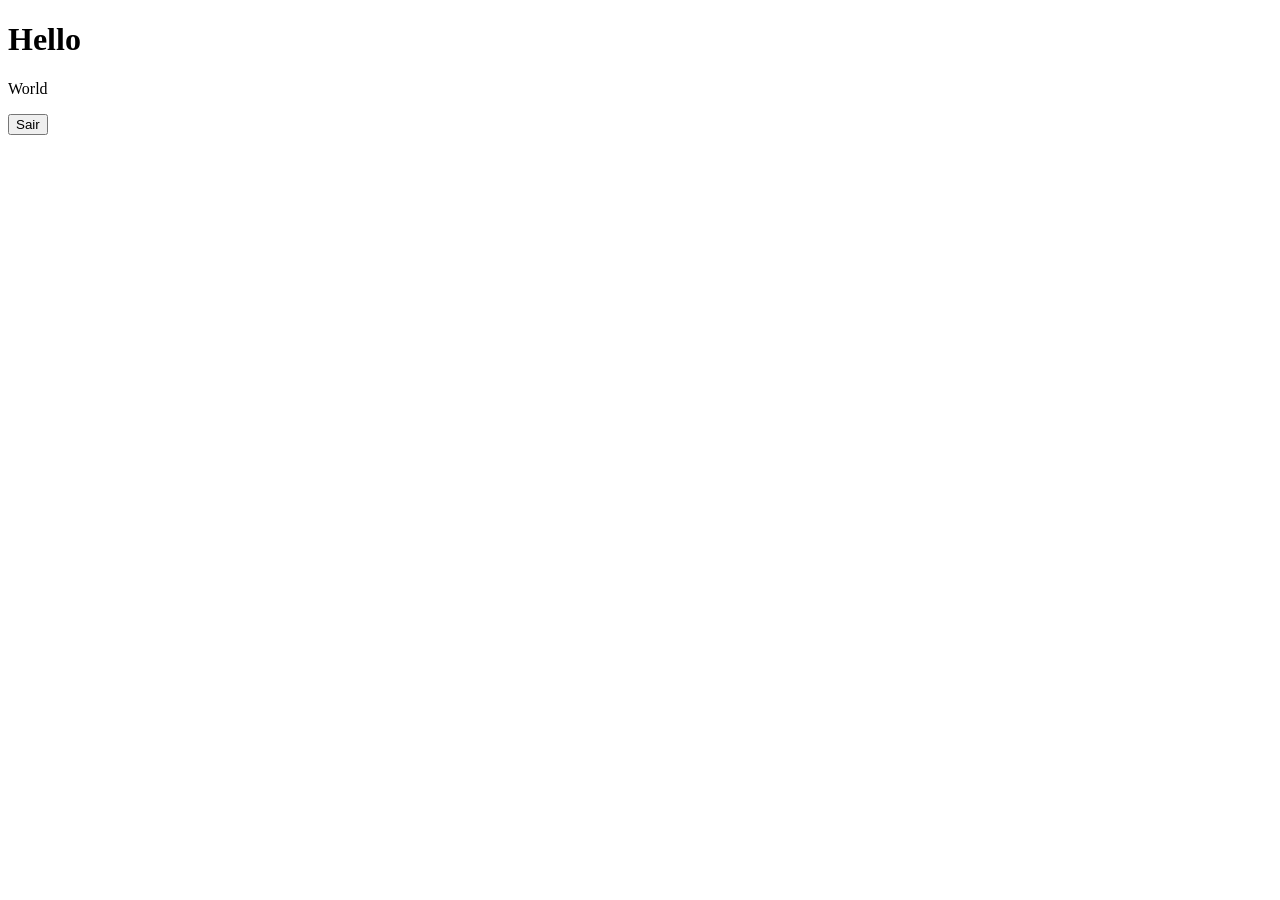
==== home.html @ e6d29664 "Update home.html" ====
<!DOCTYPE html>
<html lang="en">
<head>
    <meta charset="UTF-8">
    <meta name="viewport" content="width=device-width, initial-scale=1.0">
    <title>Document</title>
</head>
<body>
    <h1>Hello</h1>
    <p>World</p>
    <button id="logoutBtn">Sair</button>
<script type="module" src="js/auth.js"></script>
</body>
</html>
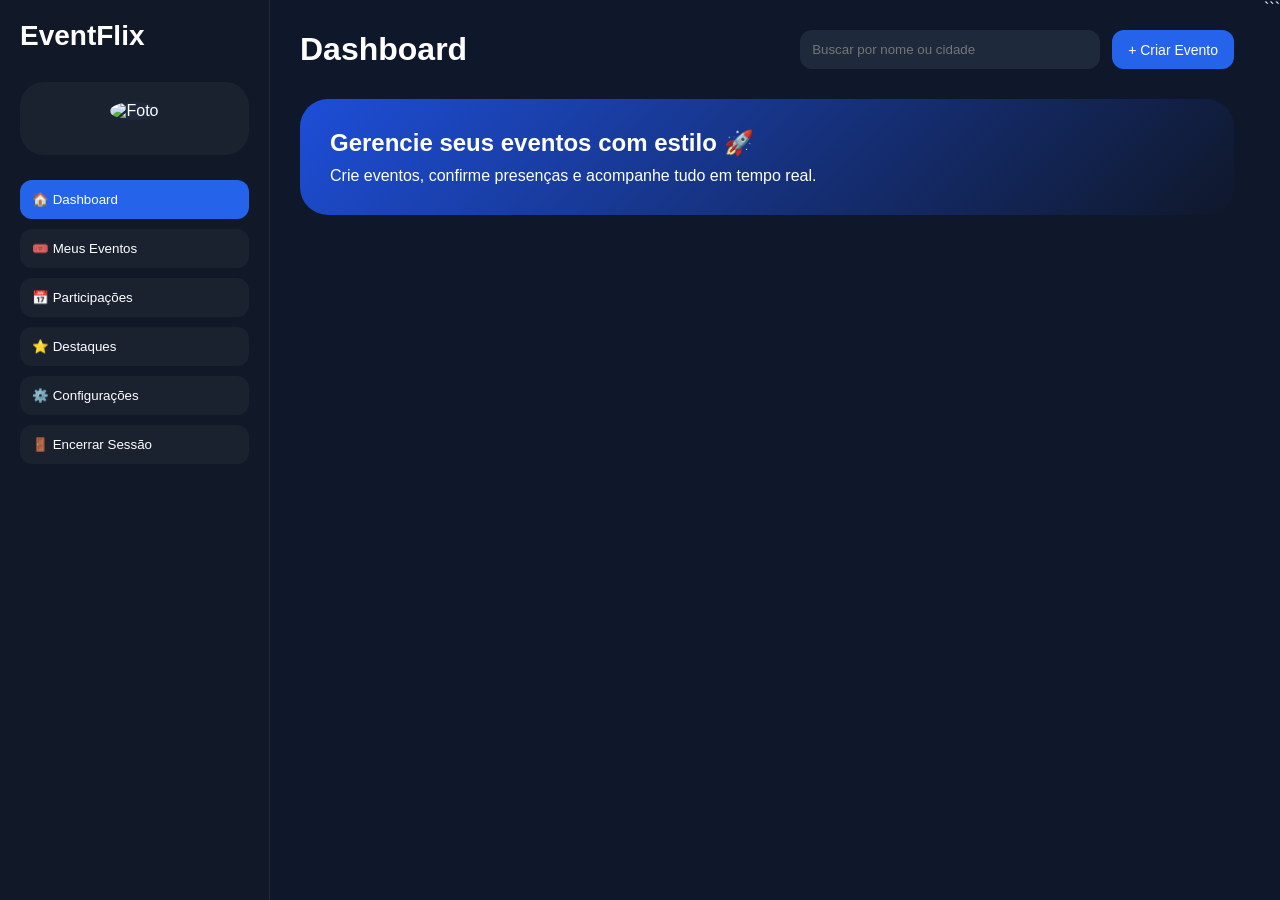
==== commit 024aaf10: "V.1.1" ====
--- a/home.html
+++ b/home.html
@@ -1,14 +1,93 @@
 <!DOCTYPE html>
-<html lang="en">
+<html lang="pt-BR">
 <head>
-    <meta charset="UTF-8">
-    <meta name="viewport" content="width=device-width, initial-scale=1.0">
-    <title>Document</title>
+  <meta charset="UTF-8">
+  <meta name="viewport" content="width=device-width, initial-scale=1.0">
+  <title>EventFlix</title>
+  <link rel="stylesheet" href="css/home.css">
 </head>
 <body>
-    <h1>Hello</h1>
-    <p>World</p>
-    <button id="logoutBtn">Sair</button>
-<script type="module" src="js/auth.js"></script>
+
+  <aside class="sidebar">
+    <div>
+      <div class="logo">EventFlix</div>
+
+      <div class="profile-card" onclick="abrirModal('profileModal')">
+        <img id="profileImage" src="" alt="Foto">
+        <h2 id="profileNameView"></h2>
+        <p id="profileEmailView"></p>
+        <p id="profileJobView"></p>
+      </div>
+
+      <div class="menu">
+        <button class="active" onclick="mostrarSecao('dashboard')">🏠 Dashboard</button>
+        <button onclick="mostrarSecao('meusEventos')">🎟️ Meus Eventos</button>
+        <button onclick="mostrarSecao('participacoes')">📅 Participações</button>
+        <button onclick="mostrarSecao('destaques')">⭐ Destaques</button>
+        <button onclick="mostrarSecao('configuracoes')">⚙️ Configurações</button>
+        <button class="logout-btn" id="logoutBtn">🚪 Encerrar Sessão</button>
+      </div>
+    </div>
+  </aside>
+
+  <main class="main">
+
+    <div class="topbar">
+      <h1 id="pageTitle">Dashboard</h1>
+
+      <div class="top-actions">
+        <input type="text" class="search-input" id="searchInput" placeholder="Buscar por nome ou cidade">
+        <button class="btn" onclick="abrirModal('eventModal')">+ Criar Evento</button>
+      </div>
+    </div>
+
+    <section class="hero">
+      <h2>Gerencie seus eventos com estilo 🚀</h2>
+      <p>Crie eventos, confirme presenças e acompanhe tudo em tempo real.</p>
+    </section>
+
+    <div id="content"></div>
+
+  </main>
+
+  <div class="modal" id="profileModal">
+    <div class="modal-content">
+      <h2>Editar Perfil</h2>
+
+      <input type="text" id="profileName" placeholder="Nome">
+      <input type="email" id="profileEmail" placeholder="Email">
+      <input type="text" id="profileJob" placeholder="Profissão">
+      <input type="file" id="profilePhoto">
+
+      <div class="modal-actions">
+        <button class="btn cancel-btn" onclick="fecharModal('profileModal')">Cancelar</button>
+        <button class="btn" id="saveProfileBtn">Salvar</button>
+      </div>
+    </div>
+  </div>
+
+  <div class="modal" id="eventModal">
+    <div class="modal-content">
+      <h2>Criar Evento</h2>
+
+      <input type="text" id="eventTitle" placeholder="Nome do evento">
+      <input type="text" id="eventCity" placeholder="Cidade">
+      <input type="date" id="eventDate">
+      <input type="time" id="eventTime">
+      <input type="number" id="eventVacancies" placeholder="Quantidade de vagas">
+
+      <select id="eventType">
+        <option value="Online">Online</option>
+        <option value="Presencial">Presencial</option>
+      </select>
+
+      <div class="modal-actions">
+        <button class="btn cancel-btn" onclick="fecharModal('eventModal')">Cancelar</button>
+        <button class="btn" id="saveEventBtn">Salvar Evento</button>
+      </div>
+    </div>
+  </div>
+  <script type="module" src="js/home.js"></script>
 </body>
 </html>
+```
--- a/css/home.css
+++ b/css/home.css
@@ -0,0 +1,273 @@
+* {
+      margin: 0;
+      padding: 0;
+      box-sizing: border-box;
+      font-family: Arial, sans-serif;
+    }
+
+    body {
+      background: #0f172a;
+      color: white;
+      display: flex;
+      min-height: 100vh;
+    }
+
+    .sidebar {
+      width: 270px;
+      background: #111827;
+      padding: 20px;
+      display: flex;
+      flex-direction: column;
+      justify-content: space-between;
+      border-right: 1px solid rgba(255,255,255,0.08);
+    }
+
+    .logo {
+      font-size: 28px;
+      font-weight: bold;
+      margin-bottom: 30px;
+    }
+
+    .profile-card {
+      background: rgba(255,255,255,0.04);
+      border-radius: 24px;
+      padding: 20px;
+      text-align: center;
+      cursor: pointer;
+      margin-bottom: 25px;
+    }
+
+    .profile-card img {
+      width: 90px;
+      height: 90px;
+      border-radius: 50%;
+      object-fit: cover;
+      background: #1e293b;
+      margin-bottom: 10px;
+    }
+
+    .profile-card h2 {
+      font-size: 20px;
+      margin-bottom: 5px;
+    }
+
+    .profile-card p {
+      color: #94a3b8;
+      font-size: 14px;
+    }
+
+    .menu {
+      display: flex;
+      flex-direction: column;
+      gap: 10px;
+    }
+
+    .menu button {
+      background: rgba(255,255,255,0.04);
+      border: none;
+      color: white;
+      padding: 12px;
+      border-radius: 12px;
+      text-align: left;
+      cursor: pointer;
+      transition: 0.2s;
+    }
+
+    .menu button:hover,
+    .menu button.active {
+      background: #2563eb;
+    }
+
+    .logout-btn {
+      background: #dc2626;
+    }
+
+    .main {
+      flex: 1;
+      padding: 30px;
+    }
+
+    .topbar {
+      display: flex;
+      justify-content: space-between;
+      align-items: center;
+      gap: 15px;
+      margin-bottom: 30px;
+    }
+
+    .top-actions {
+      display: flex;
+      gap: 12px;
+      width: 100%;
+      justify-content: flex-end;
+    }
+
+    .search-input {
+      width: 300px;
+      padding: 12px;
+      border-radius: 12px;
+      border: none;
+      background: #1e293b;
+      color: white;
+    }
+
+    .btn {
+      border: none;
+      border-radius: 12px;
+      padding: 10px 16px;
+      cursor: pointer;
+      background: #2563eb;
+      color: white;
+      font-size: 14px;
+    }
+
+    .hero {
+      background: linear-gradient(135deg, #1d4ed8, #0f172a);
+      padding: 30px;
+      border-radius: 28px;
+      margin-bottom: 30px;
+    }
+
+    .hero h2 {
+      margin-bottom: 10px;
+    }
+
+    .section-title {
+      margin-bottom: 20px;
+      margin-top: 35px;
+    }
+
+    .events-grid {
+      display: grid;
+      grid-template-columns: repeat(auto-fill, minmax(280px, 1fr));
+      gap: 20px;
+    }
+
+    .event-card {
+      background: #111827;
+      border-radius: 24px;
+      overflow: hidden;
+      border: 1px solid rgba(255,255,255,0.06);
+    }
+
+    .event-card img {
+      width: 100%;
+      height: 180px;
+      object-fit: cover;
+    }
+
+    .event-content {
+      padding: 18px;
+    }
+
+    .event-content h3 {
+      margin-bottom: 12px;
+    }
+
+    .event-info {
+      color: #94a3b8;
+      margin-bottom: 15px;
+      line-height: 1.6;
+    }
+
+    .event-actions {
+      display: flex;
+      gap: 10px;
+    }
+
+    .event-actions button {
+      flex: 1;
+      padding: 8px;
+      border-radius: 10px;
+      border: none;
+      cursor: pointer;
+    }
+
+    .join-btn {
+      background: #2563eb;
+      color: white;
+    }
+
+    .confirm-btn {
+      background: rgba(255,255,255,0.08);
+      color: white;
+    }
+
+    .empty {
+      background: rgba(255,255,255,0.04);
+      border-radius: 24px;
+      padding: 40px;
+      text-align: center;
+      color: #94a3b8;
+    }
+
+    .modal {
+      position: fixed;
+      inset: 0;
+      background: rgba(0,0,0,0.7);
+      display: none;
+      justify-content: center;
+      align-items: center;
+      padding: 20px;
+      z-index: 999;
+    }
+
+    .modal-content {
+      width: 100%;
+      max-width: 520px;
+      background: #111827;
+      border-radius: 28px;
+      padding: 30px;
+    }
+
+    .modal-content h2 {
+      margin-bottom: 20px;
+    }
+
+    .modal-content input,
+    .modal-content select {
+      width: 100%;
+      margin-bottom: 15px;
+      padding: 14px;
+      border: none;
+      border-radius: 12px;
+      background: #1e293b;
+      color: white;
+    }
+
+    .modal-actions {
+      display: flex;
+      gap: 10px;
+      margin-top: 15px;
+    }
+
+    .modal-actions button {
+      flex: 1;
+    }
+
+    .cancel-btn {
+      background: rgba(255,255,255,0.08);
+    }
+
+    @media (max-width: 900px) {
+      body {
+        flex-direction: column;
+      }
+
+      .sidebar {
+        width: 100%;
+      }
+
+      .topbar {
+        flex-direction: column;
+        align-items: stretch;
+      }
+
+      .top-actions {
+        flex-direction: column;
+      }
+
+      .search-input {
+        width: 100%;
+      }
+    }
